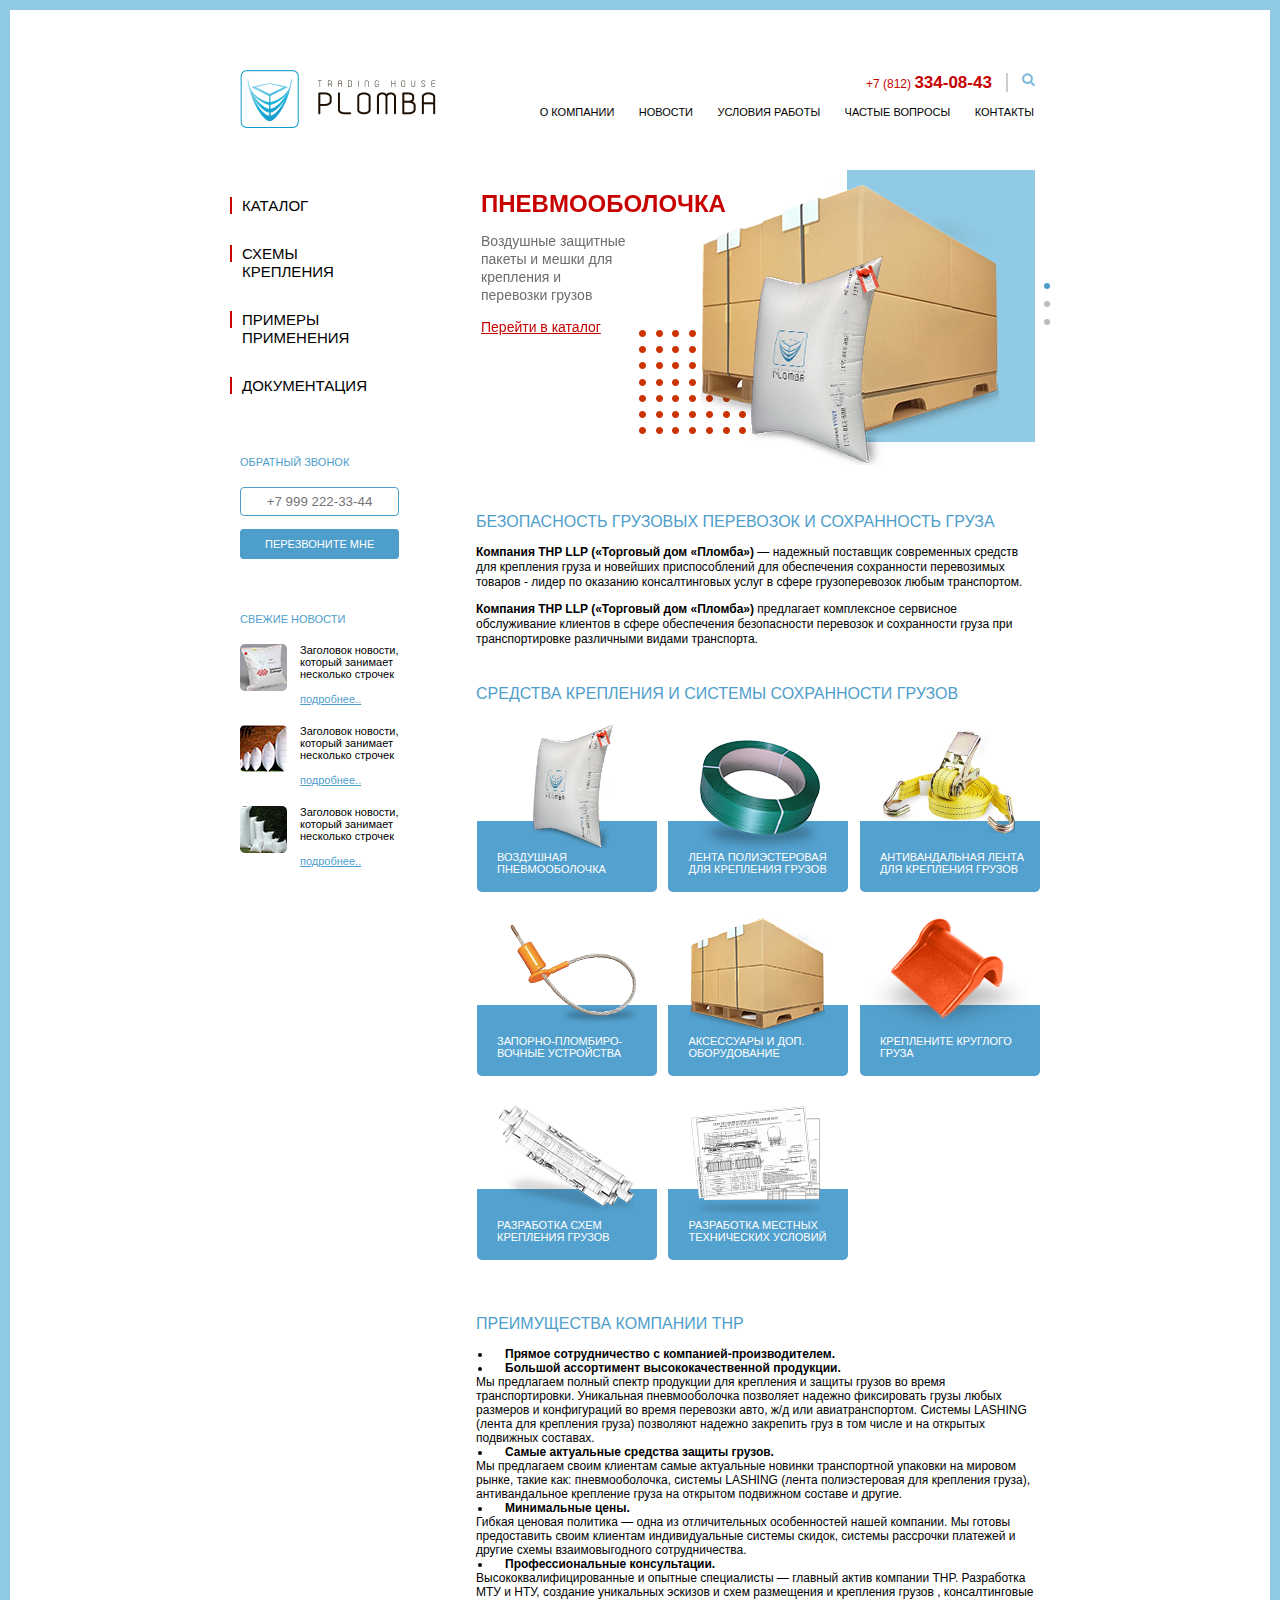
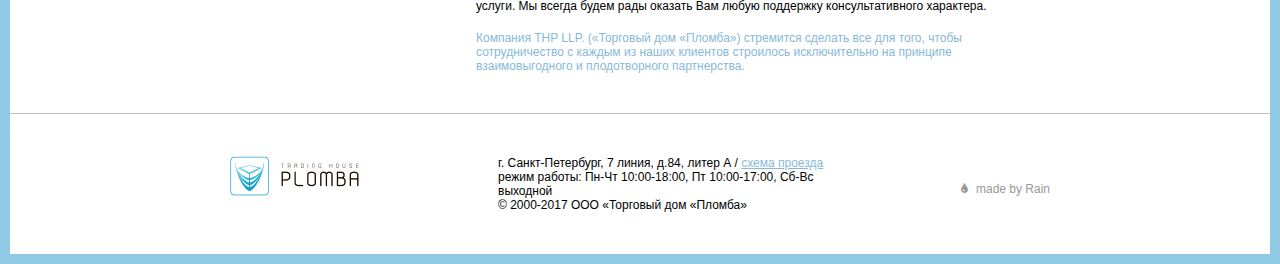
==== index.html @ 5070570d "standart" ====
<!DOCTYPE html>
<html lang="en">
<head>
	<meta charset="UTF-8">
	<title>Document</title>
	<link rel="stylesheet" href="css/style.css">
	<link rel="stylesheet" href="css/slick.css">
	<link rel="stylesheet" href="css/magnific-popup.css">
	<link rel="stylesheet" href="css/animate.css">
	<link rel="stylesheet" href="https://maxcdn.bootstrapcdn.com/font-awesome/4.7.0/css/font-awesome.min.css">

</head>
<body>	
	<div class="wrapper">
		<div class="container">
			<div class="header">
				<div class="logo">
					<img src="img/logo.png" alt="">
				</div>
				<div class="menu clearfix">
					<div class="tel">
						<p>+7 (812) <b class="namber"> 334-08-43</b></p>
						<input type="text" name="">
						<button>
							<i class="fa fa-search" aria-hidden="true"></i>
						</button>
					</div>
					<ul>
						<li><a href="#">О компании</a></li>
						<li><a href="#">новости</a></li>
						<li><a href="#">условия работы</a></li>
						<li><a href="#">Частые вопросы</a></li>
						<li><a href="#">Контакты</a></li>
					</ul>
				</div>
			</div>
		</div>
		<div class="container">
			<div class="main">
				<div class="box-1">
					<nav class="menu-2">
						<ul>
							<li><a href="#">Каталог</a></li>
							<li><a href="#">Схемы<br> крепления</a></li>
							<li><a href="#">Примеры<br> применения</a></li>
							<li><a href="#">Документация</a></li>
						</ul>
					</nav>

					<div class="return-call">
						<p>обратный звонок</p>
						<input type="phone" name="" placeholder="+7 999 222-33-44"><br>
						<a href="#form" class="btn">перезвоните мне</a>
						<div class="form-b">
							<form id="form">
								<p>Спасибо!<br> Ваша заявка принята.<br> Мы перезвоним Вам<br> в ближайшее время.</p>
							</form>
						</div>
					</div>

					<div class="news">
						<p>свежие новости</p>
						<div class="news-1">
							<img src="img/news1.png" alt="">
							<p>Заголовок новости, который занимает несколько строчек</p>
							<a href="#">подробнее..</a>
						</div>
						<div class="news-1">
							<img src="img/news2.png" alt="">
							<p>Заголовок новости, который занимает несколько строчек</p>
							<a href="#">подробнее..</a>
						</div>
						<div class="news-1">
							<img src="img/news3.png" alt="">
							<p>Заголовок новости, который занимает несколько строчек</p>
							<a href="#">подробнее..</a>
						</div>
					</div>
				</div>

				<div class="box-2">
					<div class="slide">
						<div class="slide-1 wow zoomIn">
							<div class="sl-text wow zoomIn">
								<h2>ПНЕВМООБОЛОЧКА</h2>
								<p>Воздушные защитные пакеты и мешки для крепления и перевозки грузов</p>
								<a href="#">Перейти в каталог</a>
							</div>
							<div class="slide-images">
								<img src="img/slide1.jpg" alt="">
								<div class="slide-img sl-02">
									<img src="img/slide2.png" alt="">
								</div>
								<div class="slide-img sl-03">
									<img src="img/slide3.png" alt="">
								</div>
								<div class="slide-img sl-04">
									<img src="img/slide4.png" alt="">
								</div>
							</div>
						</div>
						<div class="slide-1 wow zoomIn">
							<div class="sl-text wow zoomIn">
								<h2>ПНЕВМООБОЛОЧКА</h2>
								<p>Воздушные защитные пакеты и мешки для крепления и перевозки грузов</p>
								<a href="#">Перейти в каталог</a>
							</div>
							<div class="slide-images">
								<img src="img/slide1.jpg" alt="">
								<div class="slide-img sl-02">
									<img src="img/slide2.png" alt="">
								</div>
								<div class="slide-img sl-03">
									<img src="img/slide3.png" alt="">
								</div>
								<div class="slide-img sl-04">
									<img src="img/slide4.png" alt="">
								</div>
							</div>
						</div>
						<div class="slide-1 wow zoomIn">
							<div class="sl-text wow zoomIn">
								<h2>ПНЕВМООБОЛОЧКА</h2>
								<p>Воздушные защитные пакеты и мешки для крепления и перевозки грузов</p>
								<a href="#">Перейти в каталог</a>
							</div>
							<div class="slide-images">
								<img src="img/slide1.jpg" alt="">
								<div class="slide-img sl-02">
									<img src="img/slide2.png" alt="">
								</div>
								<div class="slide-img sl-03">
									<img src="img/slide3.png" alt="">
								</div>
								<div class="slide-img sl-04">
									<img src="img/slide4.png" alt="">
								</div>
							</div>
						</div>
					</div>

					<div class="security">
						<p class="hed">Безопасность грузовых перевозок и сохранность груза</p>
						<p><b>Компания THP LLP («Торговый дом «Пломба»)</b>   — надежный поставщик современных средств для крепления груза и новейших приспособлений для обеспечения сохранности перевозимых товаров -  лидер по оказанию консалтинговых услуг в сфере грузоперевозок любым транспортом.</p>
						<p><b>Компания THP LLP («Торговый дом «Пломба»)</b>     предлагает комплексное сервисное обслуживание клиентов в сфере обеспечения безопасности перевозок и сохранности груза при транспортировке различными видами транспорта.</p>
					</div>

					<div class="tools">
						<p class="hed">Средства крепления и системы сохранности грузов</p>
						<div class="tools-1">
							<a href="#"><p>воздушная Пневмооболочка</p>
							<div class="tools-img">
								<img src="img/tools1.png" alt="">
							</div></a>
						</div>
						<div class="tools-1">
							<a href="#"><p>Лента полиэстеровая для крепления грузов</p>
							<div class="tools-img img-2">
								<img src="img/tools2.png" alt="">
							</div></a>
						</div>
						<div class="tools-1">
							<a href="#"><p>Антивандальная лента для крепления грузов</p>
							<div class="tools-img img-3">
								<img src="img/tools3.png" alt="">
							</div></a>
						</div>
						<div class="tools-1">
							<a href="#"><p>Запорно-пломбиро-вочные устройства</p>
							<div class="tools-img img-2">
								<img src="img/tools4.png" alt="">
							</div></a>
						</div>
						<div class="tools-1">
							<a href="#"><p>Аксессуары и доп. оборудование</p>
							<div class="tools-img img-5">
								<img src="img/tools5.png" alt="">
							</div></a>
						</div>
						<div class="tools-1">
							<a href="#"><p>Креплениtе круглого груза</p>
							<div class="tools-img img-6">
								<img src="img/tools6.png" alt="">
							</div></a>
						</div>
						<div class="tools-1">
						<a href="#"><p>Разработка схем крепления грузов</p>
							<div class="tools-img img-7">
								<img src="img/tools7.png" alt="">
							</div></a>
						</div>
						<div class="tools-1">
							<a href="#"><p>Разработка МЕСТНЫХ ТЕХНИЧЕСКИХ УСЛОВИЙ</p>
							<div class="tools-img img-8">
								<img src="img/tools8.png" alt="">
							</div></a>
						</div>
					</div>

					<div class="advantages">
						<p class="hed">Преимущества компании THP</p>
						<ul>
							<li>Прямое сотрудничество с компанией-производителем.</li>
							<li>Большой ассортимент высококачественной продукции.</li>
						</ul>
						<p>Мы предлагаем полный спектр продукции для крепления и защиты грузов во время транспортировки. Уникальная пневмооболочка позволяет надежно фиксировать грузы любых размеров и конфигураций во время перевозки авто,  ж/д или авиатранспортом. Системы LASHING (лента для крепления груза) позволяют надежно закрепить груз в том числе и на открытых подвижных составах.</p>
						<ul>
							<li>Самые актуальные средства защиты грузов.</li>
						</ul>
						<p>Мы предлагаем своим клиентам самые актуальные новинки транспортной упаковки на мировом рынке, такие как: пневмооболочка, системы  LASHING (лента полиэстеровая для крепления груза), антивандальное крепление груза на открытом подвижном составе и другие.</p>
						<ul>
							<li>Минимальные цены. </li>
						</ul>
						<p>Гибкая ценовая политика — одна из отличительных особенностей нашей компании. Мы готовы предоставить своим клиентам индивидуальные системы скидок, системы рассрочки платежей и другие схемы взаимовыгодного сотрудничества.</p>
						<ul>
							<li>Профессиональные консультации. </li>
						</ul>
						<p>Высококвалифицированные и опытные специалисты — главный актив компании THP. Разработка МТУ и НТУ, создание уникальных эскизов и схем размещения и крепления грузов , консалтинговые услуги.   Мы всегда будем рады оказать Вам любую поддержку консультативного характера.</p>
						<p class="thp-llp">Компания THP LLP. («Торговый дом «Пломба») стремится сделать все для того, чтобы сотрудничество с каждым из наших клиентов строилось исключительно на принципе взаимовыгодного и плодотворного партнерства.</p>
					</div>
				</div>
			</div>
		</div>		
		<footer>
			<div class="container">
				<div class="footer f-logo">
					<img src="img/f-logo.png" alt="">
				</div>
				<div class="footer address">
					<p>г. Санкт-Петербург, 7 линия, д.84, литер А   / 	<a href="#">схема проезда</a><br> режим работы: Пн-Чт 10:00-18:00, Пт 10:00-17:00, Сб-Вс выходной</p>
					<p>© 2000-2017 ООО «Торговый дом «Пломба»</p>
				</div>
				<div class="footer made">
					<p><i class="fa fa-tint" aria-hidden="true"></i>  made by Rain</p>
				</div>
			</div>
		</footer>
	</div>



	<script src="js/jquery-3.3.1.min.js"></script>
	<script src="js/slick.min.js"></script>
	<script src="js/jquery.magnific-popup.min.js"></script>
	<script src="js/wow.min.js"></script>
	<script src="js/script.js"></script>
</body>
</html>
---- css/style.css ----
body{
	margin: 0;
	padding: 0;
	font-family: sans-serif;
}
.wrapper{
	min-width: 1020px;
	border: 10px solid #90c9e3;
}
.container{
	min-width: 820px;
	max-width: 1700px;
	width: 65%;
	margin: 0 auto;
}
.header{
	overflow: hidden;
	padding: 60px 10px 20px;
}
.clearfix:after{
	content: '';
	display: table;
	clear: both;
}
.clearfix:before{
	content: '';
	display: table;
}

.logo{
	float: left;
}

.tel{
	text-align: right;
    width: 174px;
    float: right;
}
.tel button{
	border: none;
	color: #7db8da;
	outline: none;
	cursor: pointer;
	background: transparent;
}
.tel button:hover{
	color: #c70000;
}
.tel p{
	font-size: 12px;
	color: #c70000;
	float: left;
	margin-top: 3px;
}

.tel .namber{
	font-size: 17px;
	border-right: 2px solid #cdcdcd;
	padding-right: 14px;
}
.tel input{
	display: none;	
}
.menu ul{
	padding: 0;
	list-style: none;
	float: right;
	margin: 0;
	margin-top: 32px;
    margin-right: -168px;
}
.menu ul li{
	display: inline-block;
	margin-left: 20px;
}
.menu ul li a{
	text-decoration: none;
	color: #000;
	text-transform: uppercase;
	font-size: 11px;
	transition: .3s;
}
.menu ul li a:hover{
	color: #c70000;
}

.main{
	overflow: hidden;
}
.box-1{
	float: left;
	width: 30%;
}

.menu-2{
	padding-bottom: 20px;
}
.menu-2 ul{
	padding: 0;
	margin-bottom: 0;
	margin-top: 45px;
	list-style: none;
}
.menu-2 ul li{
	margin-bottom: 30px;
	margin-left: 12px;
}

.menu-2 ul li a{
	text-decoration: none;
	color: #000;
	font-size: 15px;
	text-transform: uppercase;
	padding-left: 10px;
	margin-left: -12px;
	border-left: 2px solid #c70000;
}
.menu-2 ul li a:hover{
	color: #c70000;
}

.return-call{
	padding-left: 10px;
	padding-bottom: 50px;
}
.return-call form{
	display: none;
	position: relative;
}
form p{
	font-size: 15px;
}
.mfp-auto-cursor .mfp-content{
    float: left;
    margin-left: 10px;
    position: static;
    text-align: center;
    background: #fff;
    border: 1px solid #4e9ecc;
	border-radius: 5px;
	position: absolute;
	left: 0;
}
.mfp-close-btn-in .mfp-close{
	display: none;
}
.return-call p{
	color: #4e9ecc;
	text-transform: uppercase;
	font-size: 11px;
	margin-bottom: 19px;
}
.return-call input{
	width: 137px;
	height: 27px;
	outline: none;
	text-align: center;
	padding: 0 10px;
	margin-bottom: 18px;
	border: 1px solid #4e9ecc;
	border-radius: 4px;
}

.return-call a{
	color: #fff;
	background: #4e9ecc;
	font-size: 11px;
	text-transform: uppercase;
	text-decoration: none;
	padding: 8px 24px;
	outline: none;
    border-radius: 4px;
    border: 1px solid #4e9ecc;
}
.return-call a:hover{
	background: #fff;
	color: #4e9ecc;
	border: 1px solid #4e9ecc;
}

.news{
	padding-left: 10px;
}
.news p{
	color: #4e9ecc;
	text-transform: uppercase;
	font-size: 11px;
	margin-bottom: 19px;
}
.news-1{
	height: 70px;
}
.news-1 img{
	float: left;
	padding-right: 13px;
	padding-bottom: 20px;
}
.news-1 p{
	font-size: 11px;
	width: 200px;
	color: #010101;
	text-transform: unset;
	margin-bottom: 9px;
}
.news-1 a{
	font-size: 11px;
	color: #4e9ecc;
}
.news-1 a:hover{
	color: #989898;
}

.box-2{
	float: right;
	width: 70%;
}
.slick-slider .slick-track, .slick-slider .slick-list{
	height: 300px;	
}
.slide{
	padding-right: 10px;
	padding-bottom: 10px;
}
.slide-1{
	position: relative;
	outline: none;
	margin: 0 5px;
}
.slide-1 img{
	float: right;
}
.sl-text{
	position: absolute;
	top: 0;
}
.sl-text h2{
	font-size: 24px;
	color: #c70000;
	margin-bottom: 10px;
}
.sl-text p{
	color: #6e6e6e;
	font-size: 14px;
	width: 150px;
	line-height: 18px;
}
.sl-text a{
	color: #c70000;
	font-size: 14px;
	outline: none;
}
.sl-text a:hover{
	color: #989898;
}
.slide-img img{
	position: absolute;
}
.sl-02 img{
	right: 36px;
    bottom: 35px;
    z-index: 1;
}
.sl-03 img{
	right: 150px;
	bottom: 5px;
	z-index: 2;
}
.sl-04 img{
	right: 288px;
	bottom: 35px;
}


button.slick-prev.slick-arrow{
	display: none;
	width: 0;
	height: 0;
	font-size: 0;
	padding: 0;
	margin: 0;
	border: none;
	outline: none;
	background: transparent;
}
button.slick-next.slick-arrow{
	display: none;
	width: 0;
	height: 0;
	font-size: 0;
	padding: 0;
	margin: 0;
	border: none;
	outline: none;
	background: transparent;
}
.slick-dots{
	position: absolute;
	top: 30%;
    right: 0;
	list-style: none;
}
.slick-dots button{
	font-size: 0;
	width: 6px;
	height: 6px;
	padding: 0;
	margin: 0;
	background: #bbbbbb;
	border-radius: 50%;
	border: none;
	outline: none;
	cursor: pointer;
}
.slick-dots li.slick-active button{
	background: #4e9ecc;
}

.security{
	padding-right: 10px;
	padding-bottom: 10px;
}
.security .hed{
	font-size: 16px;
	color: #4e9ecc;
	text-transform: uppercase;
}
.security p{
	font-size: 12px;
	line-height: 15px;
	color: #000;
}

.tools{
	padding-bottom: 30px;
}
.tools .hed{
	font-size: 16px;
	color: #4e9ecc;
	text-transform: uppercase;
}
.tools-1{
	position: relative;
	width: 180px;
	height: 172px;
	margin-right: 5px;
	margin-bottom: 10px;
	border-radius: 5px;
	border: 1px solid transparent;
	display: inline-block;
}
.tools-1:hover {
	-webkit-box-shadow: 10px 10px 7px -6px rgba(220,220,220,1);
	-moz-box-shadow: 10px 10px 7px -6px rgba(220,220,220,1);
	box-shadow: 10px 10px 7px -6px rgba(220,220,220,1);
	border: 1px solid #cee8f4;
}
.tools-1:hover p{
	background: transparent;
	color: #53a1ce;
}
.tools-1 p{
	margin-top: 101px;
	padding: 30px 0 17px 20px;
    font-size: 11px;
    width: 160px;
    background: #53a1ce;
    color: #fff;
    text-transform: uppercase;
    border-radius: 0px 0px 5px 5px;
	-moz-border-radius: 0px 0px 5px 5px;
	-webkit-border-radius: 0px 0px 5px 5px;
	border: 0px solid #000000;
}
.tools-1 a{
	text-decoration: none;
}
.tools-img{
	position: absolute;
	top: 4px;
    left: 31%;
}
.tools-img img{
	display: block;
}
.img-2{
	top: 19px;
    left: 31px;
}
.img-3{
	top: 11px;
    left: 13%;
}
.img-5{
	top: 14px;
    left: 12%;
}
.img-6{
	top: 12px;
    left: 3%;
}
.img-7{
	top: 16px;
    left: 11%;
}
.img-8{
	top: 17px;
    left: 12%;
}

.advantages{
	padding-right: 10px;
	padding-bottom: 40px;
}
.advantages .hed{
	font-size: 16px;
	color: #4e9ecc;
	margin: 16px 0;
	text-transform: uppercase;
}
.advantages ul{
	padding-left: 16px;
	margin: 0;
}
.advantages ul li{
	padding-left: 13px;
	font-size: 12px;
	font-weight: bold;
	line-height: 14px;
}
.advantages p{
	margin: 0;
	font-size: 12px;
	line-height: 14px;
}
.thp-llp{
	color: #87b9d9;
	padding-top: 18px;
}

footer{
	border-top: 1px solid #bcbec0;
	padding: 42px 15px;
}
.address {
	width: 400px;
	margin: 0 auto;
	padding: 0 10px;
}
.footer p{
	font-size: 12px;
	margin: 0;
}
.footer a{
	color: #87b9d9;
}
.footer a:hover{
	opacity: 0.7;
}
.f-logo{
	float: left;
	width: 268px;
}
.made{
	width: 150px;
    float: right;
    color: #999999;
    margin-top: -30px;
    text-align: right;
}
.made i{
	padding-right: 5px;
}


/*Страница index1=======================*/


.about{
	padding-bottom: 15px;
	padding-right: 10px;
	margin-top: 45px;
}
.about .header-p{
	margin: 24px 0 30px;
	color: #000;
	font-size: 24px;
	text-transform: uppercase;
}
.about p{
	font-size: 12px;
	color: #3f3f3f;
	line-height: 15px;
}
.p-blue{
	color: #4e9ecc;
	font-weight: normal;
}

.certificate p{
	margin-bottom: 30px;
	color: #4e9ecc;
	font-size: 17px;
	text-transform: uppercase;
}
.certificate img{
	margin-right: 8px;
	border-radius: 5px;
}
.certificate img:hover{
	-webkit-box-shadow: 4px 4px 3px -2px rgba(187,187,187,1);
	-moz-box-shadow: 4px 4px 3px -2px rgba(187,187,187,1);
	box-shadow: 4px 4px 3px -2px rgba(187,187,187,1);
}
.certificate a{
	outline: none;
}


.reviews{
	padding-bottom: 35px;
}
.reviews p{
	text-transform: uppercase;
	margin: 30px 0;
	color: #4e9ecc;
	font-size: 17px;
}
.reviews a{
	outline: none;
}
.reviews img{
	margin-right: 8px;
	cursor: pointer;
	border-radius: 5px;
}
.reviews img:hover{
	-webkit-box-shadow: 4px 4px 3px -2px rgba(187,187,187,1);
	-moz-box-shadow: 4px 4px 3px -2px rgba(187,187,187,1);
	box-shadow: 4px 4px 3px -2px rgba(187,187,187,1);
}


/*Страница index2=======================*/


.news01{ 
	padding-bottom: 35px;
	margin-top: 42px;
}
.news01 .header-p{
	color: #000;
	margin: 24px 0 30px;
	font-size: 24px;
	text-transform: uppercase;
}
.hews-1{
	display: inline-block;
	margin-bottom: 11px;
	margin-right: 8px;
	padding-bottom: 14px;
	width: 180px;
	cursor: pointer;
	border-radius: 0px 0px 5px 5px;
	-moz-border-radius: 0px 0px 5px 5px;
	-webkit-border-radius: 0px 0px 5px 5px;
	border: 0px solid #000000;
}
.hews-1:hover{
	-webkit-box-shadow: 2px 4px 10px -3px rgba(187,187,187,1);
	-moz-box-shadow: 2px 4px 10px -3px rgba(187,187,187,1);
	box-shadow: 2px 4px 10px -3px rgba(187,187,187,1);
}
.hews-1:hover  a{
	background: #53a1ce;
	color: #FFF;
}
.hews-1 h5{
	font-size: 12px;
	color: #898989;
	margin-top: 0;
	padding-left: 20px;
}
.hews-1 p{
	color: #242424;
	font-size: 12px;
	padding: 0 20px;
}
.hews-1 a{
	font-size: 12px;
	margin-left: 12px;
	padding: 5px 8px;
	color: #53a1ce;
	border-radius: 5px;
}


/*Страница index3=======================*/


.c-work{
	padding-bottom: 35px;
	padding-right: 10px;
	margin-top: 45px;
}
.c-work .header-p{
	margin: 24px 0 30px;
	color: #000;
	font-size: 24px;
	text-transform: uppercase;
}
.c-work h5{
	font-size: 11px;
	width: 430px;
	line-height: 17px;
	color: #242424;
	text-transform: uppercase;
}
.c-work .hed{
	font-size: 16px;
	color: #4e9ecc;
	margin: 33px 0 31px;
	text-transform: uppercase;
}
.c-work p{
	font-size: 12px;
	color: #242424;
	line-height: 15px;
}
.c-work span{
	color: #242424;
	cursor: pointer;
}
.c-work span:hover{
	color: #c70000;
} 
.tab_item{
	display: none;
}

.c-work a:hover{
	opacity: 0.7;
}
.c-work a{
	color: #4e9ecc;
	text-decoration: none;
}
.margin-0{
	margin: 0;
}
.c-work ul{
	margin-top: 0;
}
.c-work ul li{
	font-size: 12px;
	color: #242424;
	line-height: 15px;
	padding-left: 10px;
}
.c-work ul a{
	color: #4e9ecc;
	font-size: 12px;
	padding-left: 10px;
	text-decoration: underline;
	line-height: 15px;
    vertical-align: top;
}


/*Страница index4=======================*/


.questions{
	padding-bottom: 35px;
	padding-right: 10px;
	margin-top: 45px;
}
.questions .header-p{
	margin: 24px 0 30px;
	color: #000;
	font-size: 24px;
	text-transform: uppercase;
}
.questions .hed{
	text-transform: uppercase;
	font-size: 14px;
	color: #4e9ecc;
	margin: 19px 0 15px;
}
.questions p{
	font-size: 12px;
	color: #242424;
	line-height: 15px;
}
.questions ul{
	padding-left: 18px;
	margin-bottom: 0;
}
.questions ul li{
	font-size: 12px;
	color: #242424;
	line-height: 15px;
	padding-left: 10px; 
}
.questions b{
	color: #4e9ecc;
	font-weight: normal;
}


/*Страница index5=======================*/


.contacts{
	padding-bottom: 35px;
}
.contacts .header-p{
	color: #000;
	margin: 24px 0 30px;
	font-size: 24px;
	text-transform: uppercase;
}
.contacts p{
	font-size: 12px;
	color: #242424;
    line-height: 16px;
    margin: 0;
}
.contacts b{
	color: #4e9ecc;
	font-weight: normal;
}
.contacts a{
	text-decoration: none;
	color: #4e9ecc;
}
.contacts a:hover{
	opacity: 0.8;
}
.contacts .hed {
    text-transform: uppercase;
    font-size: 14px;
    color: #4e9ecc;
    margin: 30px 0 18px;
}
.contacts ul{
	list-style: none;
	padding-left: 30px;
}
.contacts ul li{
	font-size: 12px;
	color: #4e9ecc;
	line-height: 16px;
}
.contacts ul li:before {
    content: '';
    display: inline-block;
   	width: 5px;
    height: 5px;
    border-radius: 50%;
    background: #000000;
    margin-right: 25px;
    margin-bottom: 2px;
}


/*Страница index6=======================*/


.gallery{
	padding-bottom: 130px;
}
.gallery .header-p{
	color: #000;
	margin: 24px 0 30px;
	font-size: 24px;
	text-transform: uppercase;
}
.gallery-img{
	display: inline-block;
	vertical-align: top;
	width: 180px;
	margin-right: 6px;
    margin-bottom: 10px;
    border: 1px solid transparent;
}
.hover-img{
	position: relative;
	overflow: hidden;
}
.gallery-img img{
	display: block;
}
.gallery-img a{
	text-decoration: none;
}
.gallery-txt p{
	font-size: 11px;
	margin: 0;
	width: 140px;
	padding: 18px 20px 17px 20px;
	color: #fff;
	text-transform: uppercase;
	border-radius: 0px 0px 5px 5px;
	-moz-border-radius: 0px 0px 5px 5px;
	-webkit-border-radius: 0px 0px 5px 5px;
	border: 0px solid #000000;
}
.gallery-txt {
	background: #4e9ecc;
	border-radius: 0px 0px 5px 5px;
	-moz-border-radius: 0px 0px 5px 5px;
	-webkit-border-radius: 0px 0px 5px 5px;
	border: 0px solid #000000;
}
.textBox{
	position: absolute;
	top: 0;
	left: -100%;
	width: 100%;
	height: 100%;
	background: rgba(0,0,0,0.6);
	transition: .5s;
	border-radius: 5px 5px 0px 0px;
	-moz-border-radius: 5px 5px 0px 0px;
	-webkit-border-radius: 5px 5px 0px 0px;
	border: 0px solid #000000;
}
.textBox h2{
	text-align: center;
	margin: 0;
	color: #fff;
	position: absolute;
	top: 50%;
	left: 50%;
	transform: translateX(-50%) translateY(-50%);
}
.textBox p{
	margin: 0;
	font-size: 12px;
	text-transform: uppercase;
}
.gallery-img:hover{
	border: 1px solid #cee8f4;
	border-radius: 5px;
	-webkit-box-shadow: 3px 3px 5px 1px rgba(220,220,220,1);
-moz-box-shadow: 3px 3px 5px 1px rgba(220,220,220,1);
box-shadow: 3px 3px 5px 1px rgba(220,220,220,1);
}
.gallery-img:hover .textBox{
	left: 0;
}
.gallery-img:hover .gallery-txt p{
	background: #fff;
	color: #4e9ecc;
}


/*Страница index7=======================*/


.index-7{
	padding-bottom: 145px;
}
.tools .header-p{
	color: #000;
	margin: 24px 0 30px;
	font-size: 24px;
	text-transform: uppercase;
}
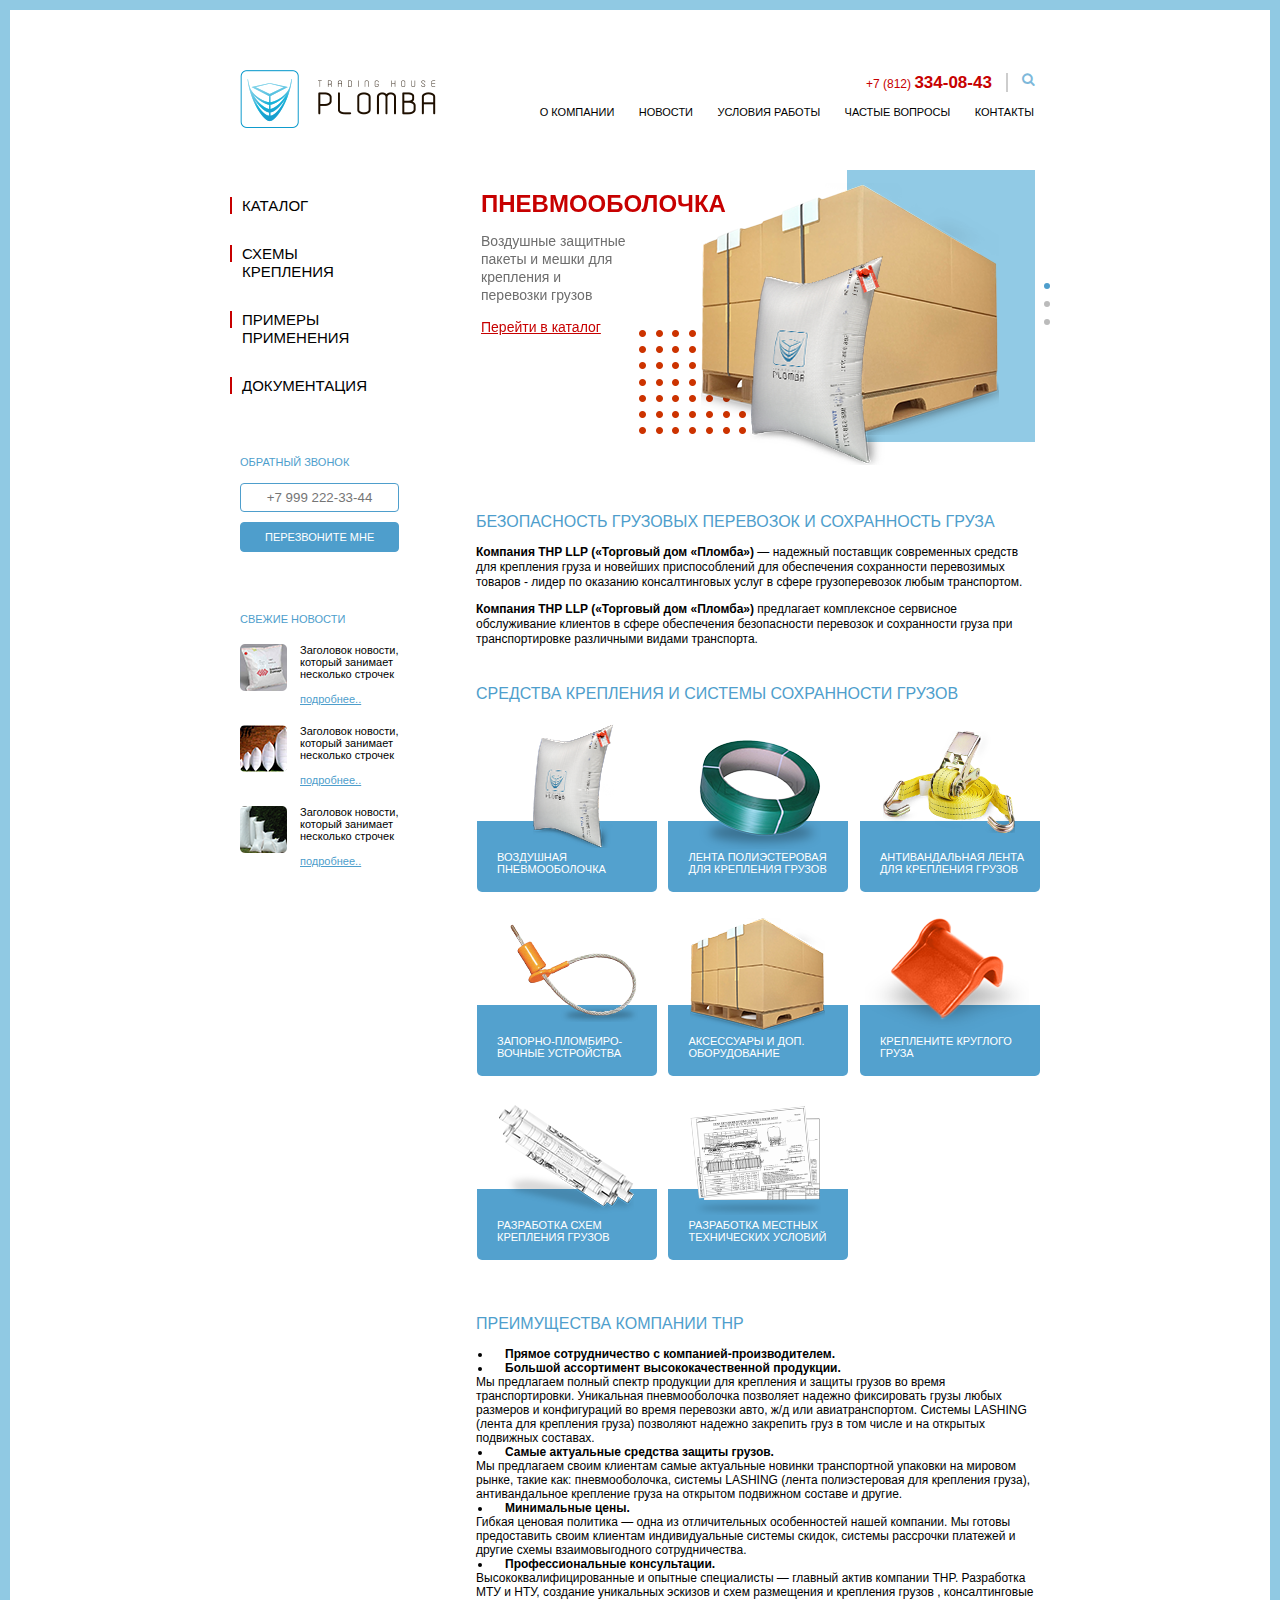
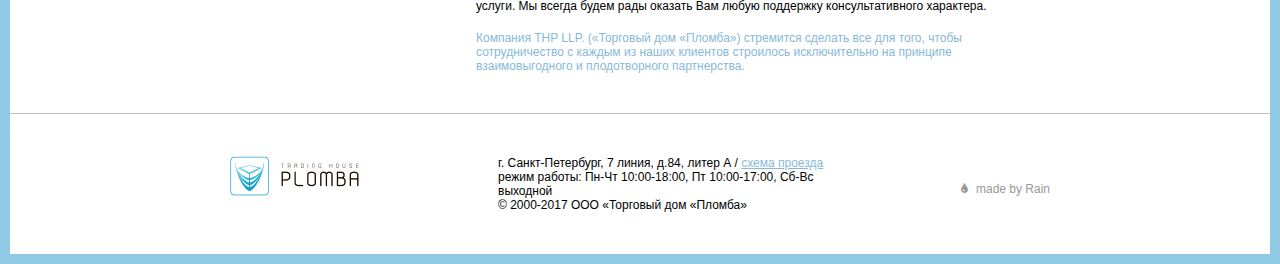
==== commit c256a18f: "pravki" ====
--- a/index.html
+++ b/index.html
@@ -49,9 +49,9 @@
 
 					<div class="return-call">
 						<p>обратный звонок</p>
-						<input type="phone" name="" placeholder="+7 999 222-33-44"><br>
-						<a href="#form" class="btn">перезвоните мне</a>
-						<div class="form-b">
+						<input type="phone" class="phonemask-input" name="" placeholder="+7 999 222-33-44"><br>
+						<a href="#" class="btn">перезвоните мне</a>
+						<div class="form-b form-ok" style="display: none;">
 							<form id="form">
 								<p>Спасибо!<br> Ваша заявка принята.<br> Мы перезвоним Вам<br> в ближайшее время.</p>
 							</form>
@@ -242,6 +242,7 @@
 	<script src="js/jquery-3.3.1.min.js"></script>
 	<script src="js/slick.min.js"></script>
 	<script src="js/jquery.magnific-popup.min.js"></script>
+	<script src="js/jquery.maskedinput.min.js"></script>
 	<script src="js/wow.min.js"></script>
 	<script src="js/script.js"></script>
 </body>
--- a/css/style.css
+++ b/css/style.css
@@ -124,7 +124,6 @@
 	padding-bottom: 50px;
 }
 .return-call form{
-	display: none;
 	position: relative;
 }
 form p{
@@ -148,7 +147,7 @@
 	color: #4e9ecc;
 	text-transform: uppercase;
 	font-size: 11px;
-	margin-bottom: 19px;
+	margin-bottom: 15px;
 }
 .return-call input{
 	width: 137px;
@@ -156,7 +155,7 @@
 	outline: none;
 	text-align: center;
 	padding: 0 10px;
-	margin-bottom: 18px;
+	margin-bottom: 10px;
 	border: 1px solid #4e9ecc;
 	border-radius: 4px;
 }
@@ -167,6 +166,7 @@
 	font-size: 11px;
 	text-transform: uppercase;
 	text-decoration: none;
+	display: inline-block;
 	padding: 8px 24px;
 	outline: none;
     border-radius: 4px;
@@ -577,7 +577,8 @@
 .hews-1 h5{
 	font-size: 12px;
 	color: #898989;
-	margin-top: 0;
+	margin-top: 5px;
+	margin-bottom: 5px;
 	padding-left: 20px;
 }
 .hews-1 p{
@@ -632,7 +633,20 @@
 }
 .c-work span:hover{
 	color: #c70000;
-} 
+}
+.tabs a {
+	color: #242424;
+	cursor: pointer;
+	text-decoration: none;
+}
+.tabs a:hover {
+	color: #c70000;
+	text-decoration: none;
+}
+.tabs:focus, active {
+	color: #242424;
+	text-decoration: none;
+}
 .tab_item{
 	display: none;
 }
@@ -868,3 +882,20 @@
 	text-transform: uppercase;
 }
 
+.form-ok {
+	width: 160px;
+	border: 1px solid #4f9fcc;
+	border-radius: 4px;
+	text-align: center;
+	padding: 7px 12px;
+	-webkit-box-sizing: border-box;
+	-moz-box-sizing: border-box;
+	box-sizing: border-box;
+}
+.form-ok p {
+	font-size: 11px;
+	padding: 0;
+	margin: 0;
+	color: #010101;
+	text-transform: none;
+}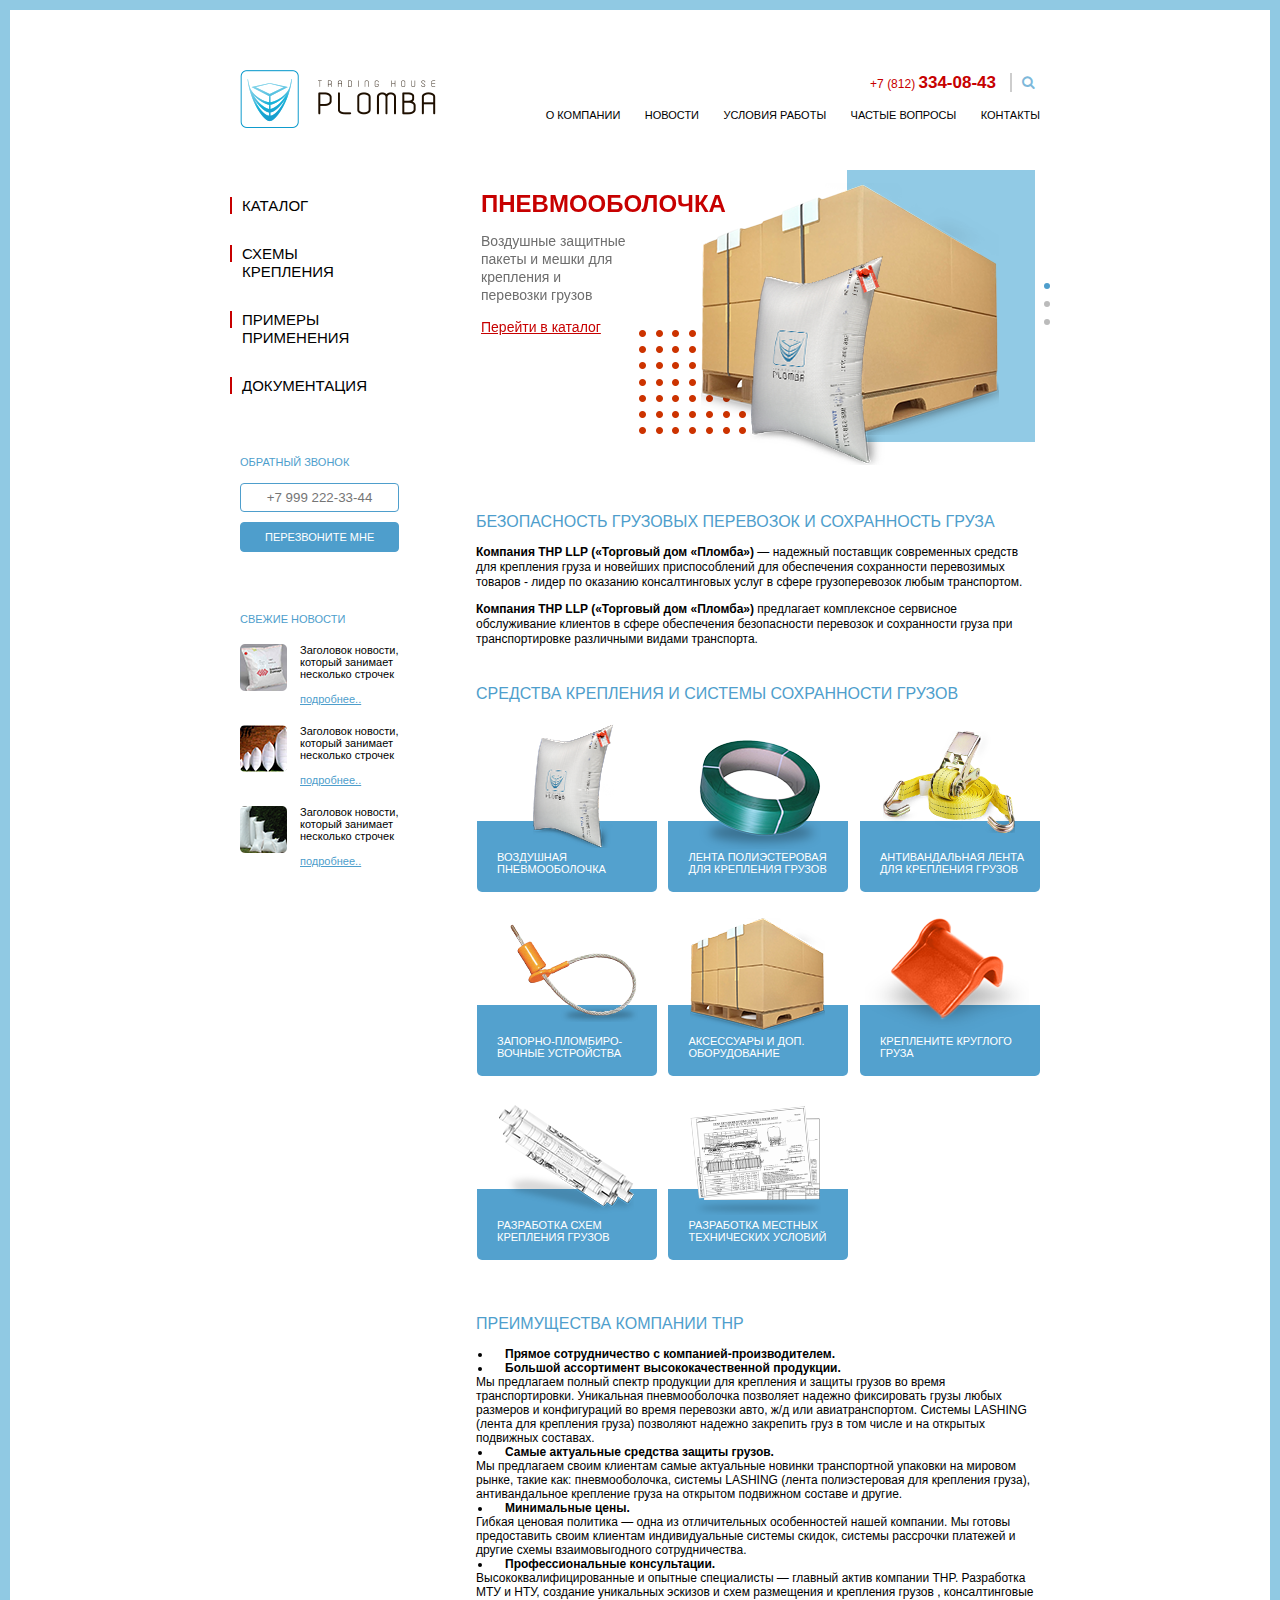
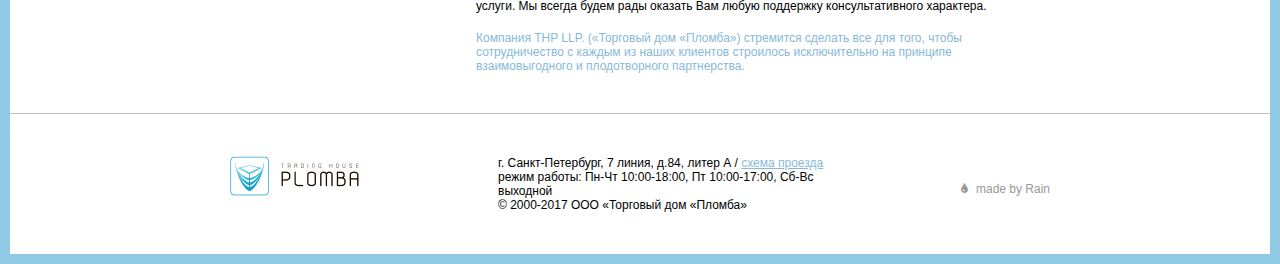
==== commit 2371fb6b: "search" ====
--- a/index.html
+++ b/index.html
@@ -20,8 +20,8 @@
 				<div class="menu clearfix">
 					<div class="tel">
 						<p>+7 (812) <b class="namber"> 334-08-43</b></p>
-						<input type="text" name="">
-						<button>
+						<input type="text" name="" class="hidden-search">
+						<button type="submit" class="fade__search">
 							<i class="fa fa-search" aria-hidden="true"></i>
 						</button>
 					</div>
--- a/css/style.css
+++ b/css/style.css
@@ -33,7 +33,7 @@
 
 .tel{
 	text-align: right;
-    width: 174px;
+    width: auto;
     float: right;
 }
 .tel button{
@@ -42,6 +42,9 @@
 	outline: none;
 	cursor: pointer;
 	background: transparent;
+	float: right;
+	margin-top: 4px;
+	margin-left: 4px;
 }
 .tel button:hover{
 	color: #c70000;
@@ -59,15 +62,25 @@
 	padding-right: 14px;
 }
 .tel input{
-	display: none;	
+	float: left;
+	margin-left: 10px;
+	height: 27px;
+	outline: none;
+	text-align: left;
+	padding: 0 10px;
+	border: 1px solid #4e9ecc;
+	border-radius: 4px;
+	margin-top: -2px;
+	display: none;
+	width: 0;
 }
 .menu ul{
 	padding: 0;
 	list-style: none;
 	float: right;
-	margin: 0;
-	margin-top: 32px;
-    margin-right: -168px;
+	clear: right;
+	margin: 0;
+	margin-top: 0;
 }
 .menu ul li{
 	display: inline-block;
@@ -90,6 +103,7 @@
 .box-1{
 	float: left;
 	width: 30%;
+	margin-bottom: 50px;
 }
 
 .menu-2{
@@ -581,6 +595,12 @@
 	margin-bottom: 5px;
 	padding-left: 20px;
 }
+.news__data {
+	font-size: 12px;
+	color: #898989;
+	margin-top: 15px;
+	margin-bottom: 5px;
+}
 .hews-1 p{
 	color: #242424;
 	font-size: 12px;
@@ -687,6 +707,7 @@
 	padding-bottom: 35px;
 	padding-right: 10px;
 	margin-top: 45px;
+	position: relative;
 }
 .questions .header-p{
 	margin: 24px 0 30px;
@@ -898,4 +919,28 @@
 	margin: 0;
 	color: #010101;
 	text-transform: none;
+}
+body .header-title {
+	color: #000;
+	margin: 24px 0 30px;
+	font-size: 24px;
+	text-transform: none;
+	display: block;
+}
+.header__prev {
+	position: absolute;
+	right: 10px;
+	top: -2px;
+	font-size: 11px;
+	color: #53a1ce;
+	text-decoration: none;
+	border-bottom: 1px solid #53a1ce;
+}
+.header__prev:hover,
+.header__prev:focus,
+.header__prev:active {
+	border-color: transparent;
+}
+.hidden {
+	display: none;
 }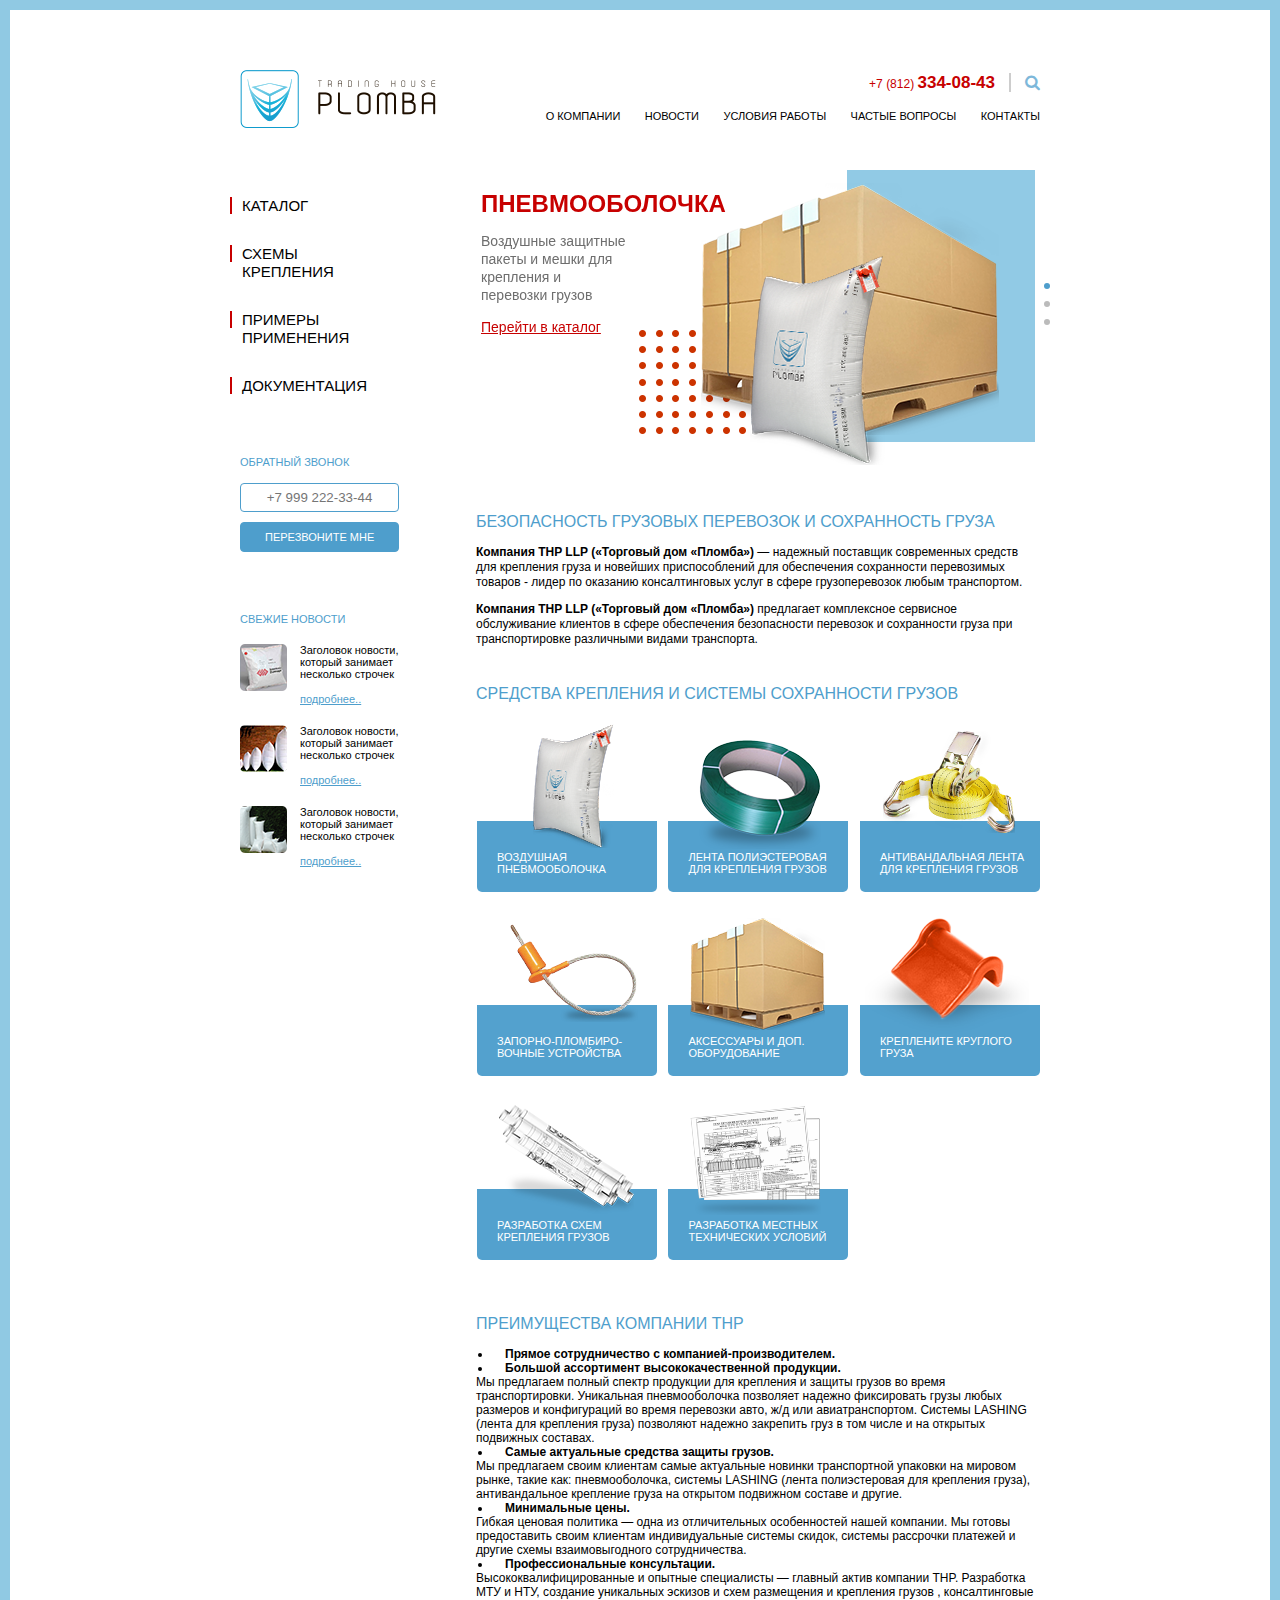
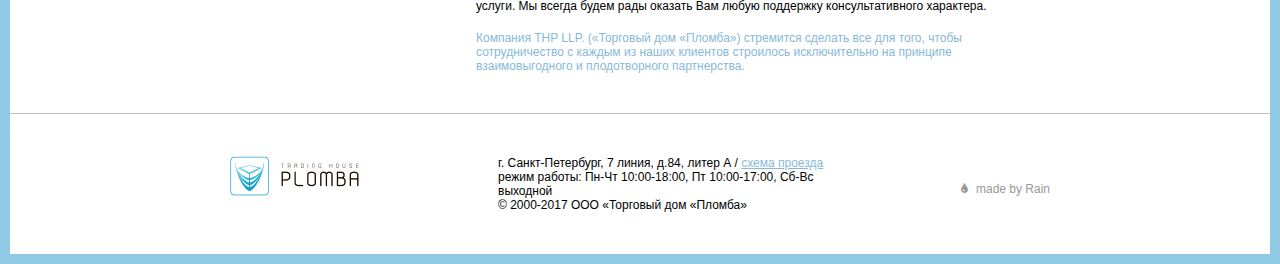
==== commit 2578fd33: "new1" ====
--- a/index.html
+++ b/index.html
@@ -20,10 +20,15 @@
 				<div class="menu clearfix">
 					<div class="tel">
 						<p>+7 (812) <b class="namber"> 334-08-43</b></p>
-						<input type="text" name="" class="hidden-search">
-						<button type="submit" class="fade__search">
+						<div class="hidden-search__wrapper">
+							<input type="text" name="" class="hidden-search">
+							<button type="submit" class="search__btn">
+								<i class="fa fa-search" aria-hidden="true"></i>
+							</button>
+						</div>
+						<a href="#" class="fade__search">
 							<i class="fa fa-search" aria-hidden="true"></i>
-						</button>
+						</a>
 					</div>
 					<ul>
 						<li><a href="#">О компании</a></li>
--- a/css/style.css
+++ b/css/style.css
@@ -45,6 +45,31 @@
 	float: right;
 	margin-top: 4px;
 	margin-left: 4px;
+	position: absolute;
+	z-index: 1;
+	right: 0;
+	top: 2px;
+}
+.hidden-search__wrapper {
+	display: block;
+	width: 0;
+	overflow: hidden;
+	float: right;
+	position: relative;
+	height: 34px;
+	padding: 2px 0;
+	margin-top: -2px;
+}
+.tel a{
+	border: none;
+	color: #7db8da;
+	outline: none;
+	cursor: pointer;
+	display: inline;
+	background: transparent;
+	float: right;
+	margin-top: 4px;
+	margin-left: 14px;
 }
 .tel button:hover{
 	color: #c70000;
@@ -67,12 +92,12 @@
 	height: 27px;
 	outline: none;
 	text-align: left;
-	padding: 0 10px;
+	padding: 0 24px 0 10px;
 	border: 1px solid #4e9ecc;
 	border-radius: 4px;
 	margin-top: -2px;
-	display: none;
-	width: 0;
+	display: block;
+	width: 137px;
 }
 .menu ul{
 	padding: 0;
